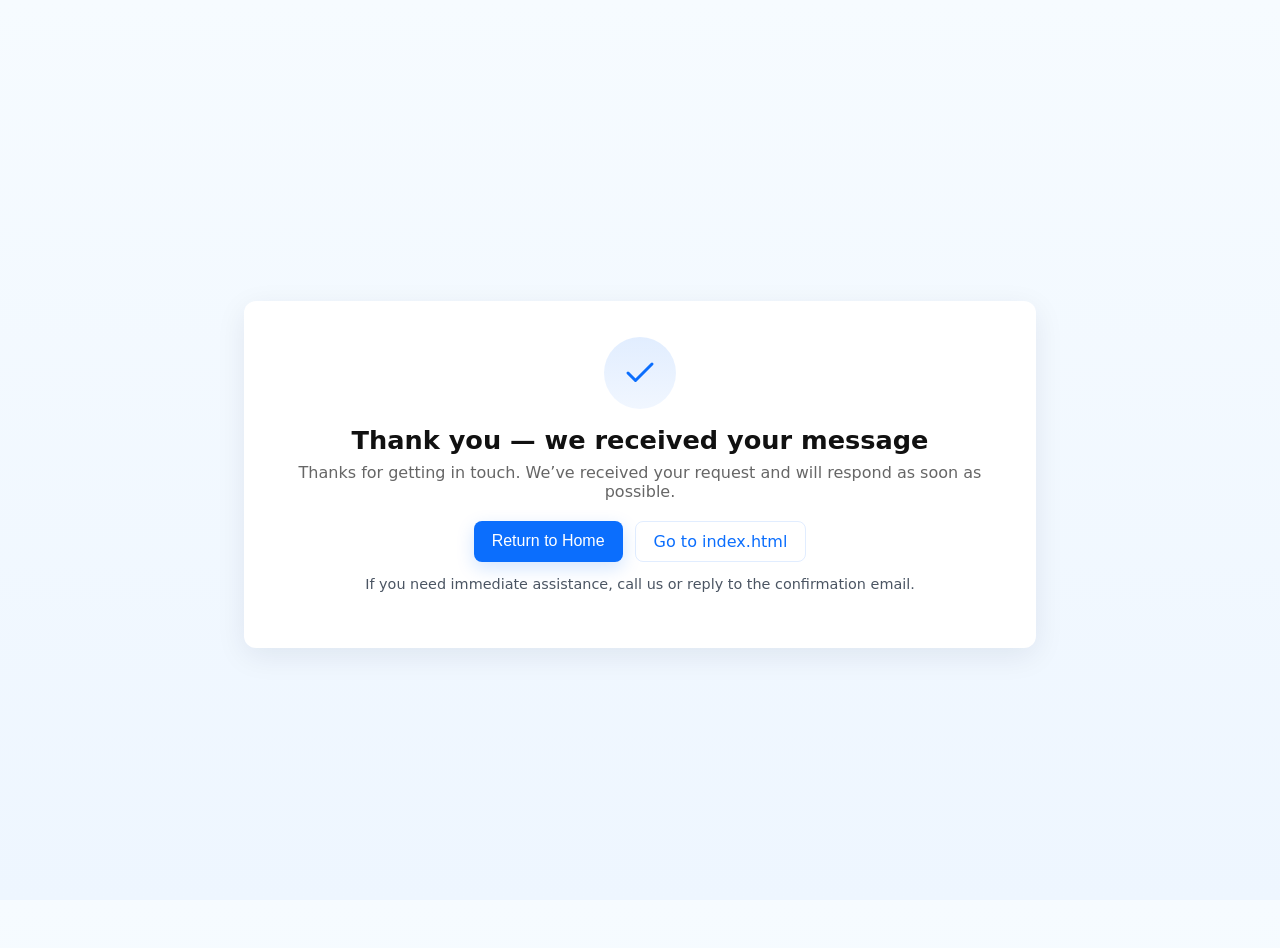
==== thank-you.html @ 8bba9d60 "Add files via upload" ====
<!doctype html>
<html lang="en">
<head>
    <meta charset="utf-8" />
    <meta name="viewport" content="width=device-width,initial-scale=1" />
    <title>Thank you — Request received</title>
    <style>
        :root{--bg:#f6fbff;--card:#ffffff;--accent:#0b6efd;--muted:#666}
        html,body{height:100%}
        body{
            margin:0;
            font-family:system-ui,-apple-system,Segoe UI,Roboto,"Helvetica Neue",Arial;
            background:linear-gradient(180deg,var(--bg),#eef6ff);
            display:flex;
            align-items:center;
            justify-content:center;
            padding:24px;
            color:#111;
        }
        .card{
            background:var(--card);
            max-width:720px;
            width:100%;
            padding:36px;
            border-radius:12px;
            box-shadow:0 8px 30px rgba(15,30,60,0.08);
            text-align:center;
        }
        .icon{
            width:72px;
            height:72px;
            display:inline-grid;
            place-items:center;
            margin-bottom:16px;
            border-radius:50%;
            background:linear-gradient(180deg,rgba(11,110,253,0.12),rgba(11,110,253,0.06));
            color:var(--accent);
        }
        h1{margin:0 0 8px;font-size:1.6rem}
        p{margin:0 0 20px;color:var(--muted)}
        .actions{
            display:flex;
            gap:12px;
            justify-content:center;
            flex-wrap:wrap;
        }
        .btn{
            appearance:none;
            border:0;
            padding:10px 18px;
            font-size:1rem;
            border-radius:8px;
            cursor:pointer;
            text-decoration:none;
            display:inline-flex;
            align-items:center;
            gap:10px;
        }
        .btn-primary{
            background:var(--accent);
            color:#fff;
            box-shadow:0 6px 18px rgba(11,110,253,0.18);
        }
        .btn-secondary{
            background:transparent;
            color:var(--accent);
            border:1px solid rgba(11,110,253,0.12);
        }
        .note{font-size:.9rem;color:#4b5563;margin-top:14px}
    </style>
</head>
<body>
    <main class="card" role="main" aria-labelledby="thank-heading">
        <div class="icon" aria-hidden="true">
            <!-- simple check SVG -->
            <svg width="36" height="36" viewBox="0 0 24 24" fill="none" stroke="currentColor" stroke-width="2" stroke-linecap="round" stroke-linejoin="round" aria-hidden="true">
                <path d="M20 6L9 17l-5-5"/>
            </svg>
        </div>

        <h1 id="thank-heading">Thank you — we received your message</h1>
        <p>Thanks for getting in touch. We’ve received your request and will respond as soon as possible.</p>

        <div class="actions">
            <!-- JS-enabled button -->
            <button class="btn btn-primary" onclick="location.href='index.html'">Return to Home</button>

            <!-- Plain link fallback for non-JS environments -->
            <a class="btn btn-secondary" href="index.html">Go to index.html</a>
        </div>

        <p class="note">If you need immediate assistance, call us or reply to the confirmation email.</p>
    </main>
</body>
</html>
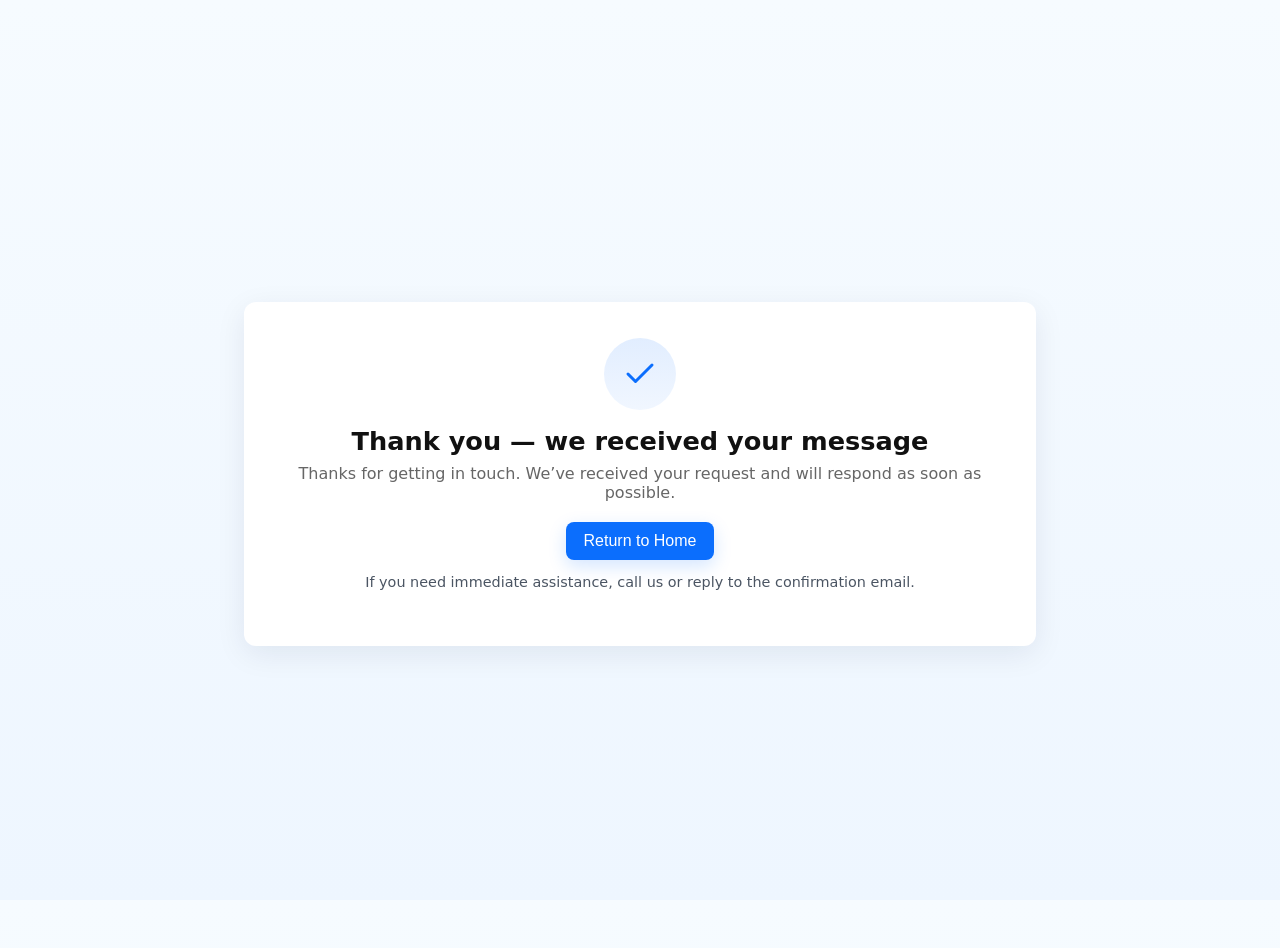
==== commit a28d0e67: "Add files via upload" ====
--- a/thank-you.html
+++ b/thank-you.html
@@ -84,9 +84,6 @@
         <div class="actions">
             <!-- JS-enabled button -->
             <button class="btn btn-primary" onclick="location.href='index.html'">Return to Home</button>
-
-            <!-- Plain link fallback for non-JS environments -->
-            <a class="btn btn-secondary" href="index.html">Go to index.html</a>
         </div>
 
         <p class="note">If you need immediate assistance, call us or reply to the confirmation email.</p>
